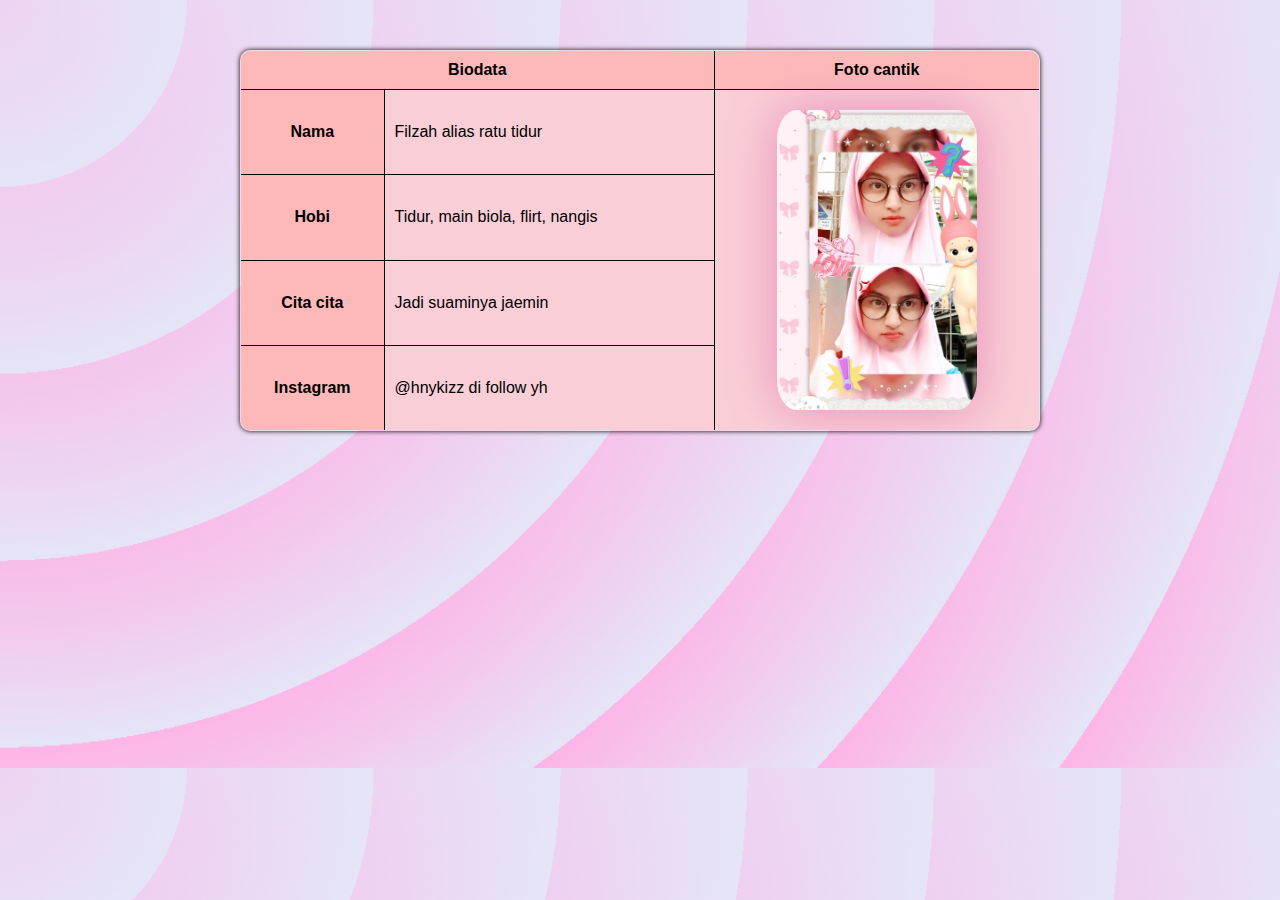
==== index.html @ eecac6c5 "Add files via upload" ====
<!DOCTYPE html>
<html lang="en">
  <head>
    <meta charset="UTF-8" />
    <meta name="viewport" content="width=device-width, initial-scale=1.0" />
    <title>SELAMAT ULANG TAHUN FILZAH SAYAANG</title>
    <link rel="stylesheet" href="style.css" />
  </head>
  <body>
    <table>
      <tr>
        <th colspan="2">Biodata</th>
        <th>Foto cantik</th>
      </tr>
      <tr>
        <th>Nama</th>
        <td>Filzah alias ratu tidur</td>
        <td rowspan="4">
          <img src="img/WhatsApp Image 2024-03-16 at 23.55.49.jpeg" class="foto" />
        </td>
      </tr>
      <tr>
        <th>Hobi</th>
        <td>Tidur, main biola, flirt, nangis</td>
      </tr>
      <tr>
        <th>Cita cita</th>
        <td>Jadi suaminya jaemin</td>
      </tr>
      <tr>
        <th>Instagram</th>
        <td>@hnykizz di follow yh</td>
      </tr>
    </table>
  </body>
</html>
---- style.css ----
body {
  background-image: url(img/background.png);
  background-size: cover;
  font-family: sans-serif;
}

table {
  border: 1px solid;
  width: 800px;
  margin: 50px auto;
  border-collapse: collapse;
  border-radius: 10px;
  overflow: hidden;
  box-shadow: 0px 0px 5px black;
}

th,
td {
  padding: 10px;
  border: 1px solid;
}

th {
  background-color: #fdb9b9;
}

td {
  background-color: #f9ced7;
  text-align: justify;
}

.foto {
  width: 200px;
  height: 300px;
  margin: 10px auto;
  display: block;
  object-fit: cover;
  border-radius: 10%;
  box-shadow: 0px 0px 50px rgb(232, 143, 185);
}
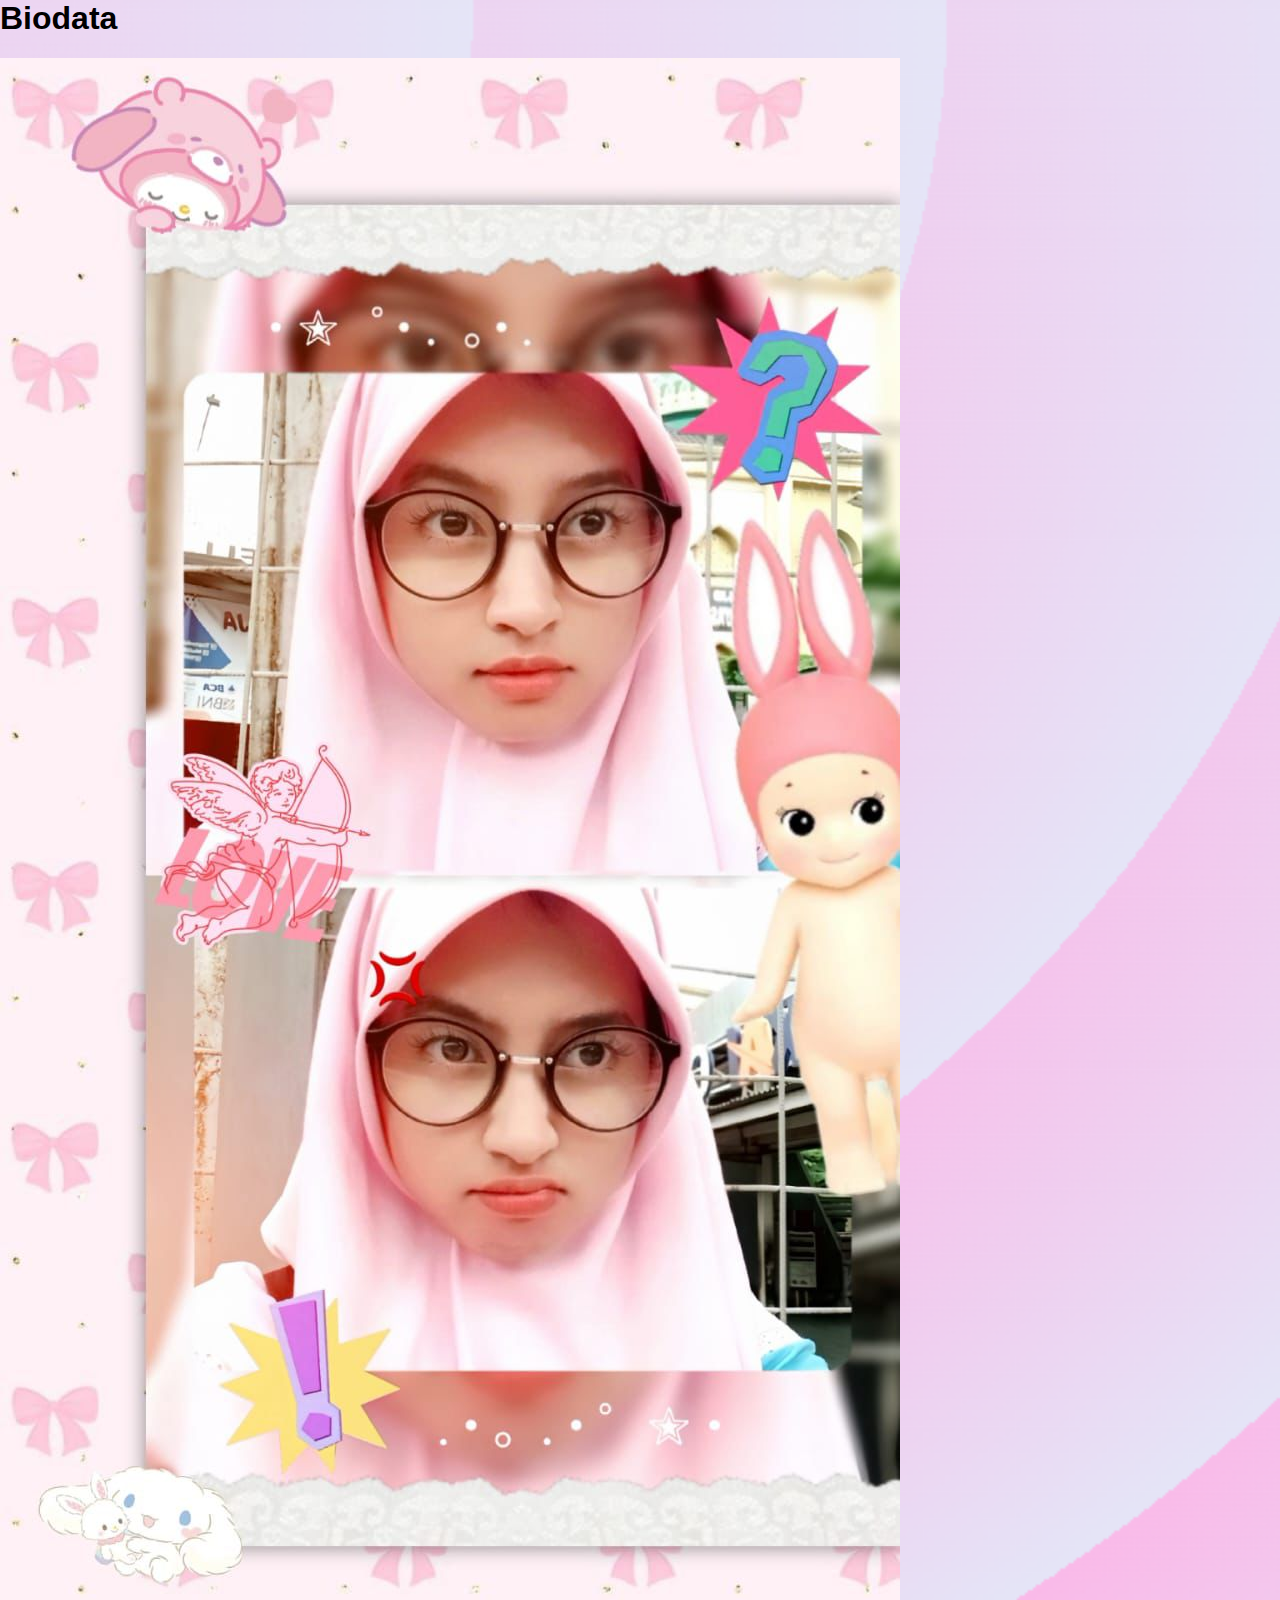
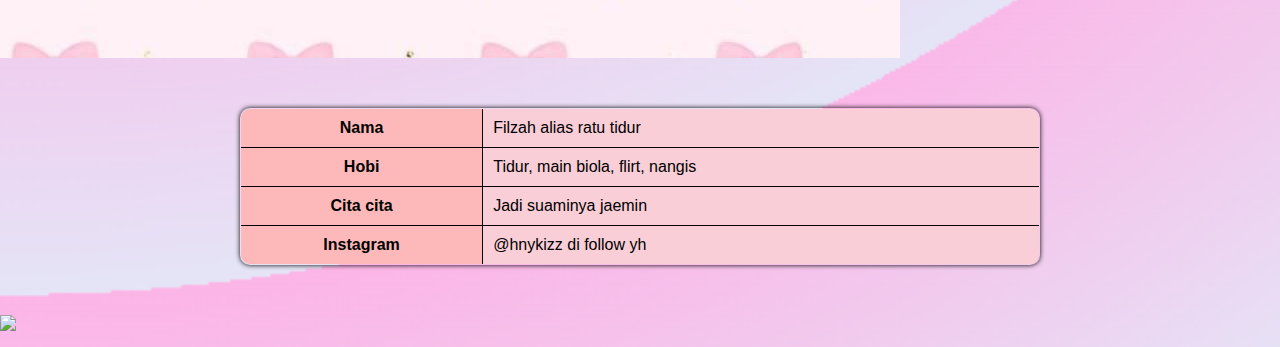
==== commit 08d06bcc: "Update index.html" ====
--- a/index.html
+++ b/index.html
@@ -1,23 +1,20 @@
-<!DOCTYPE html>
-<html lang="en">
+<html>
+  <meta charset="UTF-8" />
+  <meta name="viewport" content="width=device-width, initial-scale=1.0" />
   <head>
-    <meta charset="UTF-8" />
-    <meta name="viewport" content="width=device-width, initial-scale=1.0" />
     <title>SELAMAT ULANG TAHUN FILZAH SAYAANG</title>
     <link rel="stylesheet" href="style.css" />
   </head>
   <body>
     <table>
-      <tr>
-        <th colspan="2">Biodata</th>
-        <th>Foto cantik</th>
-      </tr>
+      <h1>Biodata</h1>
+      <img
+        src="img/WhatsApp Image 2024-03-16 at 23.55.49.jpeg"
+        class="filzah-cantik"
+      />
       <tr>
         <th>Nama</th>
         <td>Filzah alias ratu tidur</td>
-        <td rowspan="4">
-          <img src="img/WhatsApp Image 2024-03-16 at 23.55.49.jpeg" class="foto" />
-        </td>
       </tr>
       <tr>
         <th>Hobi</th>
@@ -32,5 +29,12 @@
         <td>@hnykizz di follow yh</td>
       </tr>
     </table>
+    <p>
+      <div class="content">
+        <a href="https://www.instagram.com/hnykizz/">
+          <img src="instagram.png" class="insta-content" />
+        </a>
+    </div>
+    </p>
   </body>
 </html>
--- a/style.css
+++ b/style.css
@@ -2,6 +2,8 @@
   background-image: url(img/background.png);
   background-size: cover;
   font-family: sans-serif;
+  margin: 0;
+  padding: 0;
 }
 
 table {
@@ -38,3 +40,10 @@
   border-radius: 10%;
   box-shadow: 0px 0px 50px rgb(232, 143, 185);
 }
+
+@media only screen and (max-width: 600px) {
+  table {
+    width: 95%; /* Mengurangi lebar tabel untuk perangkat mobile yang lebih kecil */
+    margin: 20px auto; /* Mengurangi margin agar lebih sesuai untuk perangkat mobile */
+  }
+}
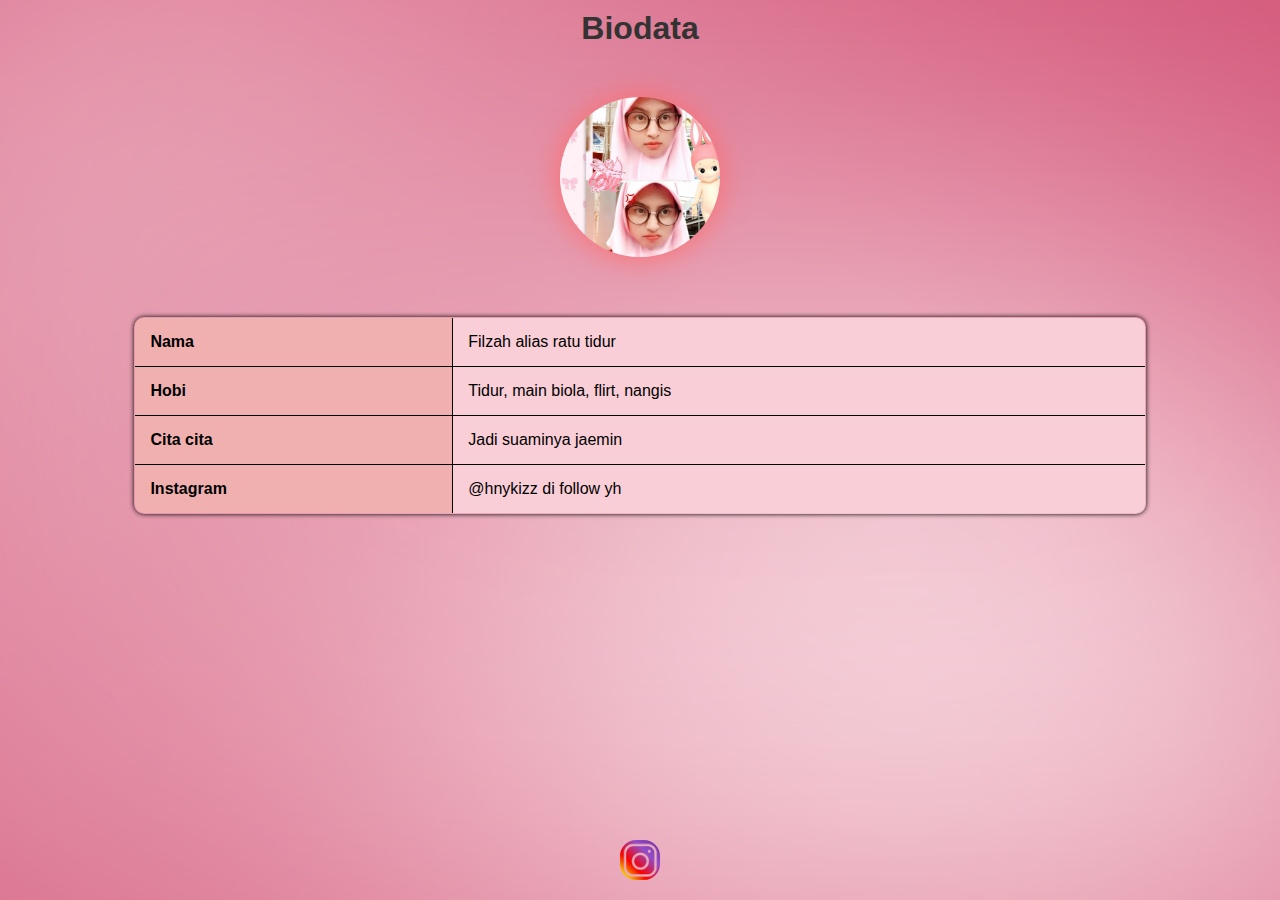
==== commit 174a01c5: "Update index.html" ====
--- a/index.html
+++ b/index.html
@@ -32,7 +32,7 @@
     <p>
       <div class="content">
         <a href="https://www.instagram.com/hnykizz/">
-          <img src="instagram.png" class="insta-content" />
+          <img src="img/instagram.png" class="insta-content" />
         </a>
     </div>
     </p>
--- a/style.css
+++ b/style.css
@@ -1,14 +1,12 @@
 body {
-  background-image: url(img/background.png);
+  background-image: url(img/Background.png);
+  font-family: sans-serif;
   background-size: cover;
-  font-family: sans-serif;
-  margin: 0;
-  padding: 0;
 }
 
 table {
   border: 1px solid;
-  width: 800px;
+  width: 80%;
   margin: 50px auto;
   border-collapse: collapse;
   border-radius: 10px;
@@ -16,14 +14,22 @@
   box-shadow: 0px 0px 5px black;
 }
 
+h1 {
+  color: #333;
+  text-align: center;
+  margin-top: 10px;
+  margin-bottom: 10px;
+}
+
 th,
 td {
-  padding: 10px;
+  padding: 15px;
   border: 1px solid;
+  text-align: justify;
 }
 
 th {
-  background-color: #fdb9b9;
+  background-color: rgb(241, 176, 176);
 }
 
 td {
@@ -31,19 +37,27 @@
   text-align: justify;
 }
 
-.foto {
-  width: 200px;
-  height: 300px;
-  margin: 10px auto;
+.filzah-cantik {
   display: block;
+  margin: 0 auto;
+  width: 160px;
+  height: 160px;
+  border-radius: 50%;
   object-fit: cover;
-  border-radius: 10%;
-  box-shadow: 0px 0px 50px rgb(232, 143, 185);
+  object-position: center;
+  box-shadow: 0px 0px 30px 0px rgb(255, 108, 108);
+  margin-top: 50px;
+  margin-bottom: 60px;
 }
 
-@media only screen and (max-width: 600px) {
-  table {
-    width: 95%; /* Mengurangi lebar tabel untuk perangkat mobile yang lebih kecil */
-    margin: 20px auto; /* Mengurangi margin agar lebih sesuai untuk perangkat mobile */
-  }
+.insta-content {
+  position: absolute;
+    bottom: 20px;
+    left: 50%;
+    transform: translateX(-50%);
+    width: 40px;
+    height: 40px;
+margin-top: 30px;
+border-radius: 40%;
+
 }
